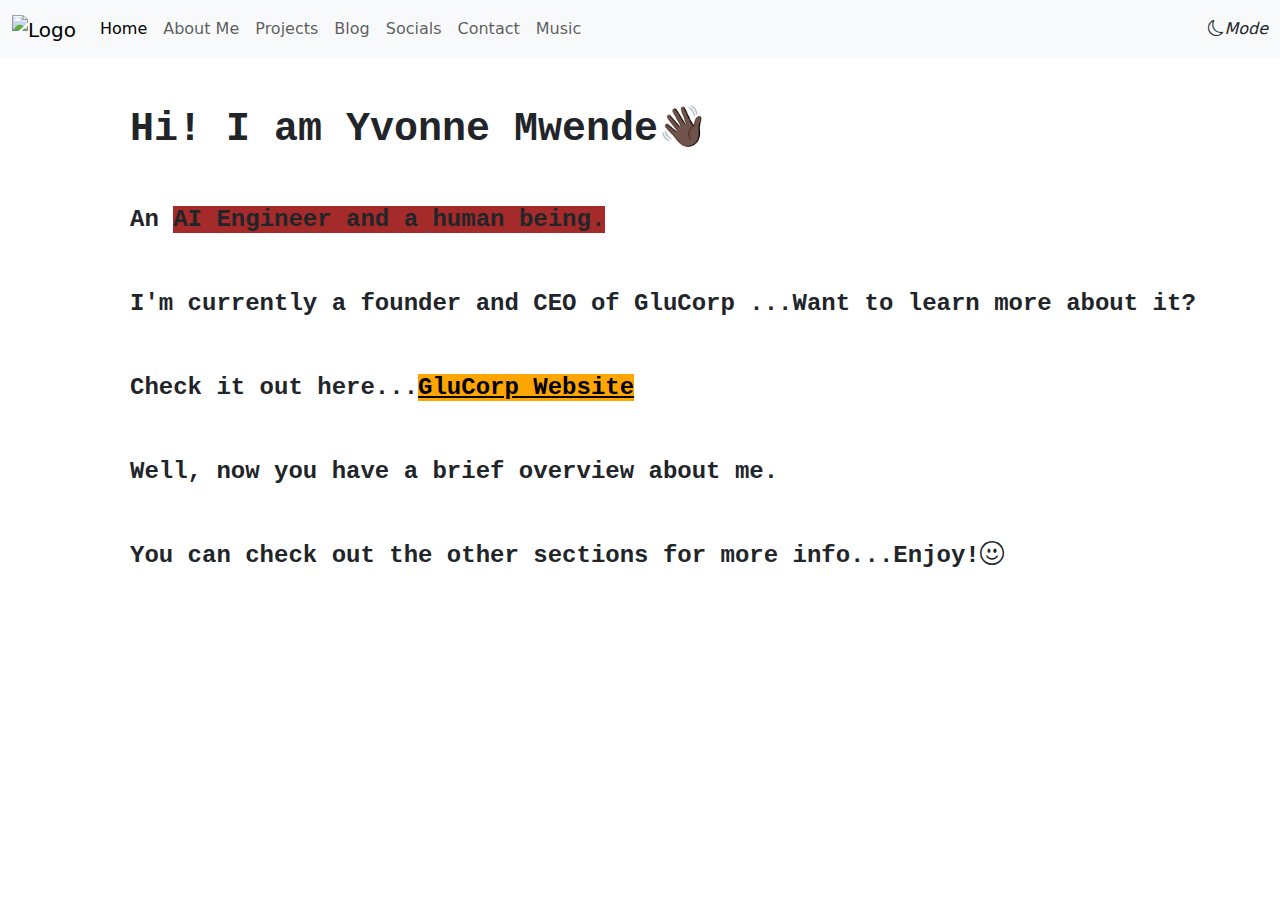
==== pages/index.html @ 9c457e49 "move image to pages" ====
<!DOCTYPE HTML>
<html lang="en" data-bs-theme="light">
    <head>
        <meta charset="utf-8">
        <meta name="viewport" content="width=device-width, initial-scale=1">
        <link href="https://cdn.jsdelivr.net/npm/bootstrap@5.3.3/dist/css/bootstrap.min.css" rel="stylesheet" integrity="sha384-QWTKZyjpPEjISv5WaRU9OFeRpok6YctnYmDr5pNlyT2bRjXh0JMhjY6hW+ALEwIH" crossorigin="anonymous">
        <link rel="stylesheet" href="https://cdn.jsdelivr.net/npm/bootstrap-icons@1.11.1/font/bootstrap-icons.css">
        <title>Home</title> 
    </head>
    <body>
      <style>
        .rough-annotation {
            position: absolute;
            top: 100%;
            left: 0;
            right: 0;
            pointer-events: none;
        }
      </style>
    <!--- navbar -->
    <nav class="navbar navbar-expand-lg bg-body-tertiary">
        <div class="container-fluid">
            <a class="navbar-brand" href="index.html"><img src="PersonalLogo.jpeg" alt="Logo" width="40" height="40"></a>
            <button class="navbar-toggler" type="button" data-bs-toggle="collapse" data-bs-target="#navbarSupportedContent" aria-controls="navbarSupportedContent" aria-expanded="false" aria-label="Toggle navigation">
              <span class="navbar-toggler-icon"></span>
            </button>
          <div class="collapse navbar-collapse" id="navbarSupportedContent">
            <ul class="navbar-nav me-auto mb-2 mb-lg-0">
              <li class="nav-item">
                <a class="nav-link active" aria-current="page" href="index.html">Home</a>
              </li>
              <li class="nav-item">
                <a class="nav-link" href="about.html">About Me</a>
              </li>
              <li class="nav-item">
                <a class="nav-link" href="#" role="button"  aria-expanded="false">
                  Projects
                </a>
              <li class="nav-item">
                <a class="nav-link" href="#" role="button" aria-expanded="true">Blog</a>
              </li>
              <li class="nav-item">
                <a class="nav-link" href="socials.html" role="button" aria-expanded="true">Socials</a>
              </li>
              <li class="nav-item">
                <a class="nav-link" href="contact.html" role="button" aria-expanded="true">Contact</a>
              </li>
              <li class="nav-item">
                <a class="nav-link" href="collections.html" role="button" aria-expanded="true"> Music</a>
              </li>
            </ul>
            <!-- Toggle Button for Light/Dark Mode -->
            <div class="dark-mode-toggle">
              <i id="darkModeIcon" class="bi bi-moon">Mode</i> 
            </div
          </div>
        </div>
      </nav>
      <!--- main content -->
      <div class="container">
        <h1 class="text-start fw-bolder fs-1 font-monospace mt-5 ms-5">Hi! I am Yvonne Mwende👋🏿</h1>
        <p class="text-start fw-semibold fs-4 font-monospace mt-5 ms-5">An <span style="background-color: brown;">AI Engineer and a human being.</span></p>
        <p class="text-start fw-semibold fs-4 font-monospace mt-5 ms-5">
          I'm currently a founder and CEO of 
          <span class="company-name-wrapper" style="position: fixed; display: inline-block;"></span>
            <span id="company-name">
                GluCorp
            </span>
          ...Want to learn more about it?
      </p>
        <p class="text-start fw-semibold fs-4 font-monospace mt-5 ms-5">Check it out here...<a href="https://glucorp.org" style="color: black; background-color: orange;">GluCorp Website</a></p>
        <p class="text-start fw-semibold fs-4 font-monospace mt-5 ms-5">Well, now you have a brief overview about me. 
        <p class="text-start fw-semibold fs-4 font-monospace mt-5 ms-5">You can check out the other sections for more info...Enjoy!<i class="bi bi-emoji-smile"></i></p>
      </div>
    <script src="https://cdn.jsdelivr.net/npm/@popperjs/core@2.11.8/dist/umd/popper.min.js" integrity="sha384-I7E8VVD/ismYTF4hNIPjVp/Zjvgyol6VFvRkX/vR+Vc4jQkC+hVqc2pM8ODewa9r" crossorigin="anonymous"></script>
    <script src="https://cdn.jsdelivr.net/npm/bootstrap@5.3.3/dist/js/bootstrap.min.js" integrity="sha384-0pUGZvbkm6XF6gxjEnlmuGrJXVbNuzT9qBBavbLwCsOGabYfZo0T0to5eqruptLy" crossorigin="anonymous"></script>
    <script src="https://cdn.jsdelivr.net/npm/bootstrap@5.3.3/dist/js/bootstrap.bundle.min.js" integrity="sha384-YvpcrYf0tY3lHB60NNkmXc5s9fDVZLESaAA55NDzOxhy9GkcIdslK1eN7N6jIeHz" crossorigin="anonymous"></script>
    <script src="https://unpkg.com/rough-notation/lib/rough-notation.iife.js"></script>
    <script>
  document.getElementById('darkModeIcon').addEventListener('click', function () {
    this.classList.toggle('bi-moon');
    this.classList.toggle('bi-sun');
    let theme = document.documentElement.getAttribute('data-bs-theme');
    if (theme === 'dark') {
      document.documentElement.removeAttribute('data-bs-theme');
    } else {
      document.documentElement.setAttribute('data-bs-theme', 'dark');
    }
  });
   // Wait for the DOM to be fully loaded
   document.addEventListener('DOMContentLoaded', (event) => {
            // Get the element to annotate
            const element = document.getElementById('company-name');
  // Create the annotation
  const annotation = RoughNotation.annotate(element, { 
                type: 'underline', 
                color: 'pink',
                strokeWidth: 2,
                padding: 2,
                position: 'fixed',
                multiline: true
            });

            // Show the annotation
            annotation.show();
        });
    </script>
  </body>
</html>
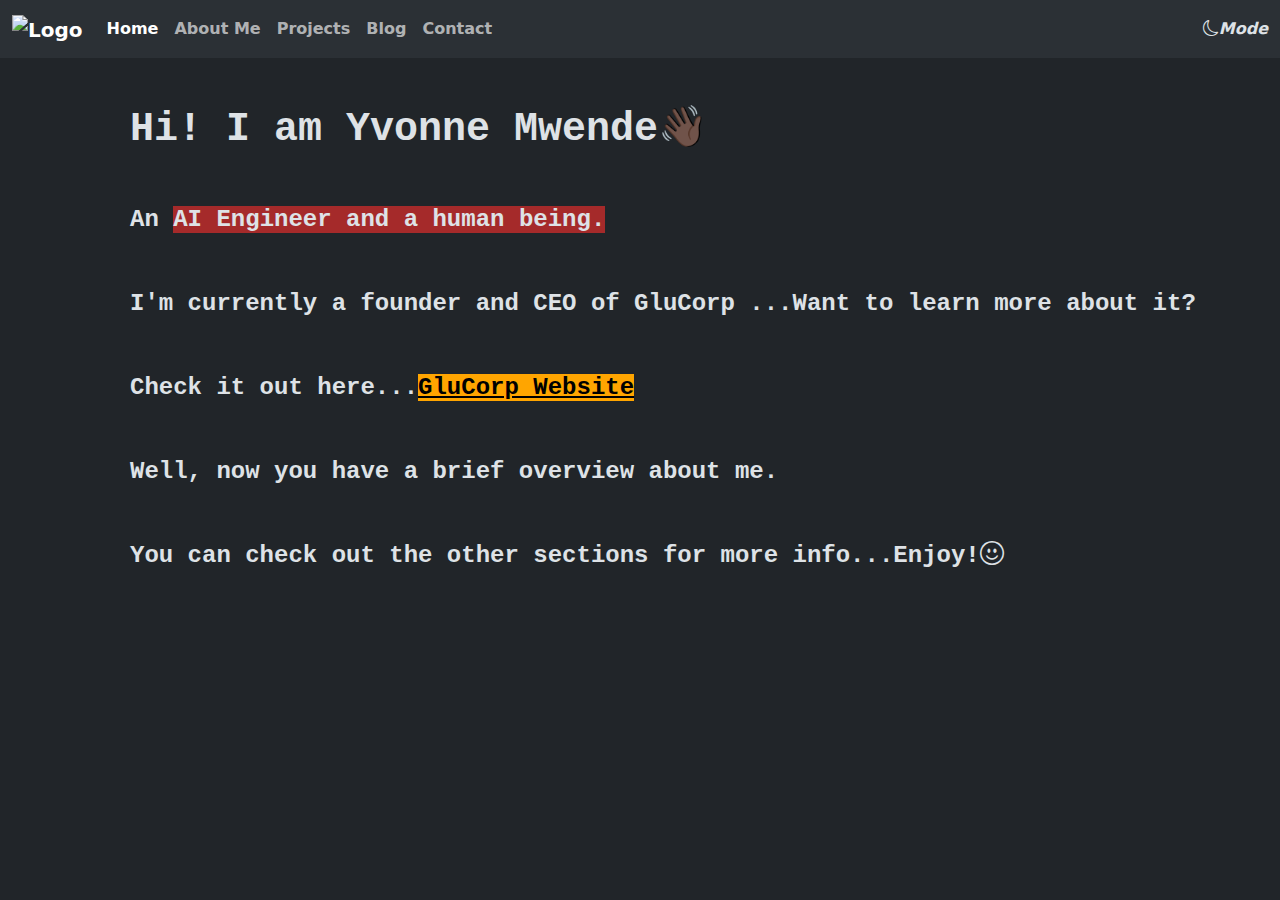
==== commit 4ae86190: "change js bundle version" ====
--- a/pages/index.html
+++ b/pages/index.html
@@ -1,5 +1,5 @@
 <!DOCTYPE HTML>
-<html lang="en" data-bs-theme="light">
+<html lang="en" data-bs-theme="dark">
     <head>
         <meta charset="utf-8">
         <meta name="viewport" content="width=device-width, initial-scale=1">
@@ -19,7 +19,7 @@
       </style>
     <!--- navbar -->
     <nav class="navbar navbar-expand-lg bg-body-tertiary">
-        <div class="container-fluid">
+        <div class="container-fluid fw-bolder">
             <a class="navbar-brand" href="index.html"><img src="PersonalLogo.jpeg" alt="Logo" width="40" height="40"></a>
             <button class="navbar-toggler" type="button" data-bs-toggle="collapse" data-bs-target="#navbarSupportedContent" aria-controls="navbarSupportedContent" aria-expanded="false" aria-label="Toggle navigation">
               <span class="navbar-toggler-icon"></span>
@@ -40,19 +40,13 @@
                 <a class="nav-link" href="#" role="button" aria-expanded="true">Blog</a>
               </li>
               <li class="nav-item">
-                <a class="nav-link" href="socials.html" role="button" aria-expanded="true">Socials</a>
-              </li>
-              <li class="nav-item">
                 <a class="nav-link" href="contact.html" role="button" aria-expanded="true">Contact</a>
-              </li>
-              <li class="nav-item">
-                <a class="nav-link" href="collections.html" role="button" aria-expanded="true"> Music</a>
               </li>
             </ul>
             <!-- Toggle Button for Light/Dark Mode -->
             <div class="dark-mode-toggle">
               <i id="darkModeIcon" class="bi bi-moon">Mode</i> 
-            </div
+            </div>
           </div>
         </div>
       </nav>
@@ -74,19 +68,47 @@
       </div>
     <script src="https://cdn.jsdelivr.net/npm/@popperjs/core@2.11.8/dist/umd/popper.min.js" integrity="sha384-I7E8VVD/ismYTF4hNIPjVp/Zjvgyol6VFvRkX/vR+Vc4jQkC+hVqc2pM8ODewa9r" crossorigin="anonymous"></script>
     <script src="https://cdn.jsdelivr.net/npm/bootstrap@5.3.3/dist/js/bootstrap.min.js" integrity="sha384-0pUGZvbkm6XF6gxjEnlmuGrJXVbNuzT9qBBavbLwCsOGabYfZo0T0to5eqruptLy" crossorigin="anonymous"></script>
-    <script src="https://cdn.jsdelivr.net/npm/bootstrap@5.3.3/dist/js/bootstrap.bundle.min.js" integrity="sha384-YvpcrYf0tY3lHB60NNkmXc5s9fDVZLESaAA55NDzOxhy9GkcIdslK1eN7N6jIeHz" crossorigin="anonymous"></script>
+    <script src="https://cdn.jsdelivr.net/npm/bootstrap@5.3.0/dist/js/bootstrap.bundle.min.js" integrity="sha384-YvpcrYf0tY3lHB60NNkmXc5s9fDVZLESaAA55NDzOxhy9GkcIdslK1eN7N6jIeHz" crossorigin="anonymous"></script>
     <script src="https://unpkg.com/rough-notation/lib/rough-notation.iife.js"></script>
     <script>
   document.getElementById('darkModeIcon').addEventListener('click', function () {
-    this.classList.toggle('bi-moon');
-    this.classList.toggle('bi-sun');
-    let theme = document.documentElement.getAttribute('data-bs-theme');
-    if (theme === 'dark') {
-      document.documentElement.removeAttribute('data-bs-theme');
+  // Toggle the sun and moon icons
+  this.classList.toggle('bi-moon');
+  this.classList.toggle('bi-sun');
+
+  // Get current theme from documentElement
+  let theme = document.documentElement.getAttribute('data-bs-theme');
+
+  // Toggle between light and dark themes
+  if (theme === 'dark') {
+    document.documentElement.setAttribute('data-bs-theme', 'light');
+    localStorage.setItem('theme', 'light'); // Save to localStorage
+  } else {
+    document.documentElement.setAttribute('data-bs-theme', 'dark');
+    localStorage.setItem('theme', 'dark'); // Save to localStorage
+  }
+});
+
+// On page load, check for saved theme in localStorage
+document.addEventListener("DOMContentLoaded", function () {
+  const savedTheme = localStorage.getItem("theme");
+  
+  // If a theme is saved, set it
+  if (savedTheme) {
+    document.documentElement.setAttribute("data-bs-theme", savedTheme);
+    
+    // Update icon based on the saved theme
+    const darkModeIcon = document.getElementById('darkModeIcon');
+    if (savedTheme === "dark") {
+      darkModeIcon.classList.add('bi-sun');
+      darkModeIcon.classList.remove('bi-moon');
     } else {
-      document.documentElement.setAttribute('data-bs-theme', 'dark');
+      darkModeIcon.classList.add('bi-moon');
+      darkModeIcon.classList.remove('bi-sun');
     }
-  });
+  }
+});
+
    // Wait for the DOM to be fully loaded
    document.addEventListener('DOMContentLoaded', (event) => {
             // Get the element to annotate
@@ -97,7 +119,7 @@
                 color: 'pink',
                 strokeWidth: 2,
                 padding: 2,
-                position: 'fixed',
+                position: 'absolute',
                 multiline: true
             });
 
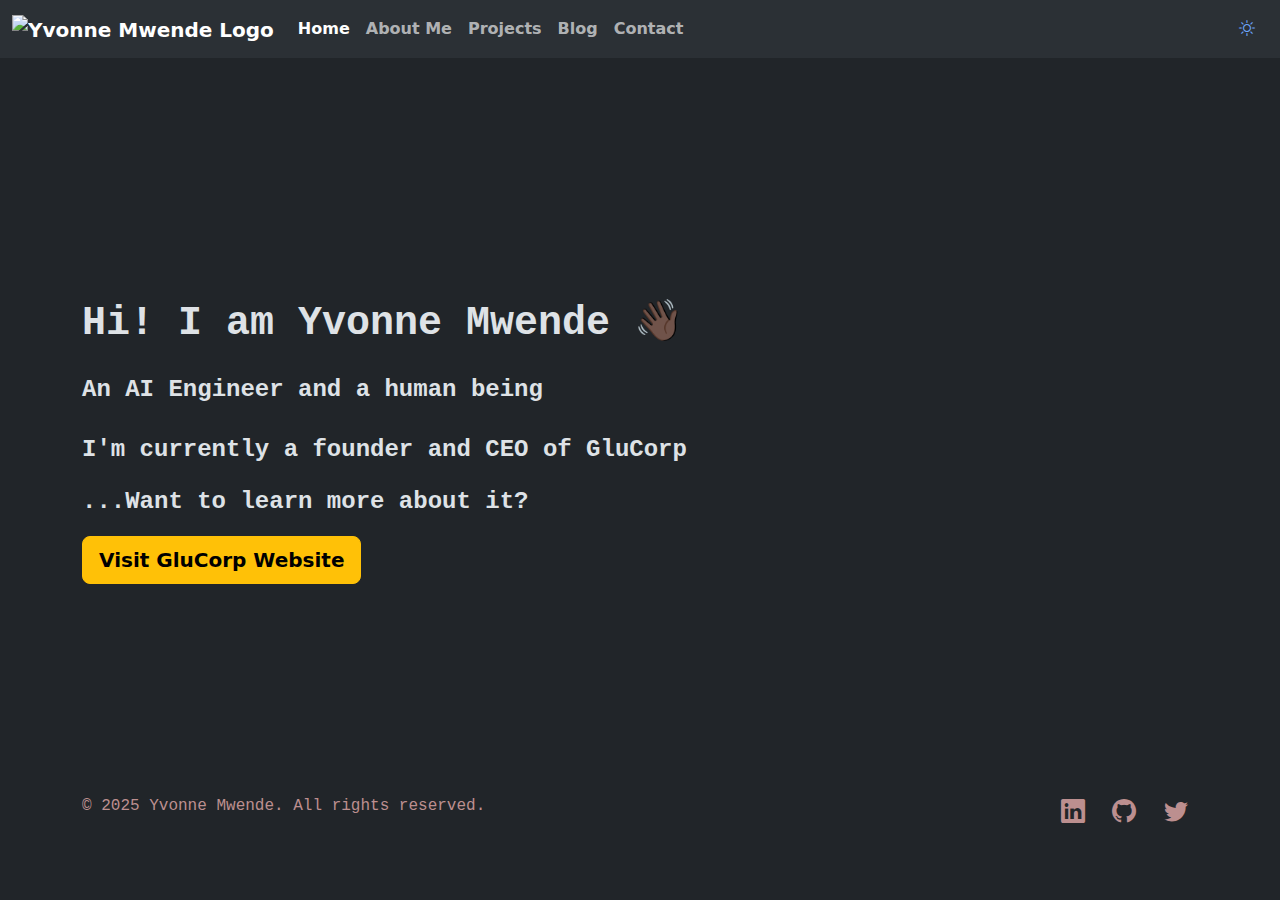
==== commit 6f910ecc: "add footer" ====
--- a/pages/index.html
+++ b/pages/index.html
@@ -3,128 +3,264 @@
     <head>
         <meta charset="utf-8">
         <meta name="viewport" content="width=device-width, initial-scale=1">
-        <link href="https://cdn.jsdelivr.net/npm/bootstrap@5.3.3/dist/css/bootstrap.min.css" rel="stylesheet" integrity="sha384-QWTKZyjpPEjISv5WaRU9OFeRpok6YctnYmDr5pNlyT2bRjXh0JMhjY6hW+ALEwIH" crossorigin="anonymous">
+        <meta name="description" content="Yvonne Mwende - AI Engineer and CEO of GluCorp. Personal portfolio showcasing expertise in artificial intelligence and technology leadership.">
+        <meta name="keywords" content="AI Engineer, GluCorp, Technology, Artificial Intelligence, Portfolio">
+        <meta name="author" content="Yvonne Mwende">
+        
+        <!-- Open Graph Meta Tags -->
+        <meta property="og:title" content="Yvonne Mwende - AI Engineer">
+        <meta property="og:description" content="AI Engineer and CEO of GluCorp. Personal portfolio showcasing expertise in artificial intelligence and technology leadership.">
+        <meta property="og:image" content="PersonalLogo.jpeg">
+        <meta property="og:url" content="https://yourwebsite.com">
+        
+        <!-- Favicon -->
+        <link rel="icon" type="image/x-icon" href="favicon.ico">
+        
+        <!-- Bootstrap CSS -->
+        <link href="https://cdn.jsdelivr.net/npm/bootstrap@5.3.3/dist/css/bootstrap.min.css" rel="stylesheet">
         <link rel="stylesheet" href="https://cdn.jsdelivr.net/npm/bootstrap-icons@1.11.1/font/bootstrap-icons.css">
-        <title>Home</title> 
+        
+        <!-- Custom CSS -->
+        <style>
+            :root {
+                --transition-speed: 0.3s;
+            }
+            
+            body {
+                transition: background-color var(--transition-speed) ease;
+            }
+            
+            .nav-link {
+                position: relative;
+                transition: color var(--transition-speed) ease;
+            }
+            
+            .nav-link::after {
+                content: '';
+                position: absolute;
+                width: 0;
+                height: 2px;
+                bottom: 0;
+                left: 0;
+                background-color: currentColor;
+                transition: width var(--transition-speed) ease;
+            }
+            
+            .nav-link:hover::after {
+                width: 100%;
+            }
+            
+            .hero-section {
+                min-height: 80vh;
+                display: flex;
+                align-items: center;
+                position: relative;
+                overflow: hidden;
+            }
+            
+            .hero-content {
+                position: relative;
+                z-index: 1;
+            }
+            
+            .scroll-to-top {
+                position: fixed;
+                bottom: 20px;
+                right: 20px;
+                display: none;
+                z-index: 1000;
+                transition: opacity var(--transition-speed) ease;
+            }
+            
+            .scroll-to-top.visible {
+                display: block;
+            }
+            
+            .rough-annotation {
+                position: relative;
+                display: inline-block;
+            }
+            
+            .footer {
+                background-color: var(--bs-body-bg);
+                padding: 0.5rem 0;
+                margin-top: 0.5rem;
+            }
+            
+            .social-links a {
+                color: var(--bs-body-color);
+                margin: 0 10px;
+                font-size: 1.5rem;
+                transition: color var(--transition-speed) ease;
+            }
+            
+            .social-links a:hover {
+                color: var(--bs-primary);
+            }
+        </style>
+        <title>Yvonne Mwende - AI Engineer</title>
     </head>
     <body>
       <style>
         .rough-annotation {
-            position: absolute;
-            top: 100%;
-            left: 0;
-            right: 0;
-            pointer-events: none;
+            position: relative;
+            display: inline-block;
         }
       </style>
     <!--- navbar -->
     <nav class="navbar navbar-expand-lg bg-body-tertiary">
         <div class="container-fluid fw-bolder">
-            <a class="navbar-brand" href="index.html"><img src="PersonalLogo.jpeg" alt="Logo" width="40" height="40"></a>
-            <button class="navbar-toggler" type="button" data-bs-toggle="collapse" data-bs-target="#navbarSupportedContent" aria-controls="navbarSupportedContent" aria-expanded="false" aria-label="Toggle navigation">
-              <span class="navbar-toggler-icon"></span>
+            <a class="navbar-brand" href="index.html" aria-label="Home">
+                <img src="PersonalLogo.jpeg" alt="Yvonne Mwende Logo" width="40" height="40">
+            </a>
+            <button class="navbar-toggler" type="button" data-bs-toggle="collapse" data-bs-target="#navbarSupportedContent" 
+                    aria-controls="navbarSupportedContent" aria-expanded="false" aria-label="Toggle navigation">
+                <span class="navbar-toggler-icon"></span>
             </button>
-          <div class="collapse navbar-collapse" id="navbarSupportedContent">
-            <ul class="navbar-nav me-auto mb-2 mb-lg-0">
-              <li class="nav-item">
-                <a class="nav-link active" aria-current="page" href="index.html">Home</a>
-              </li>
-              <li class="nav-item">
-                <a class="nav-link" href="about.html">About Me</a>
-              </li>
-              <li class="nav-item">
-                <a class="nav-link" href="#" role="button"  aria-expanded="false">
-                  Projects
-                </a>
-              <li class="nav-item">
-                <a class="nav-link" href="#" role="button" aria-expanded="true">Blog</a>
-              </li>
-              <li class="nav-item">
-                <a class="nav-link" href="contact.html" role="button" aria-expanded="true">Contact</a>
-              </li>
-            </ul>
-            <!-- Toggle Button for Light/Dark Mode -->
-            <div class="dark-mode-toggle">
-              <i id="darkModeIcon" class="bi bi-moon">Mode</i> 
+            <div class="collapse navbar-collapse" id="navbarSupportedContent">
+                <ul class="navbar-nav me-auto mb-2 mb-lg-0">
+                    <li class="nav-item">
+                        <a class="nav-link active" aria-current="page" href="index.html">Home</a>
+                    </li>
+                    <li class="nav-item">
+                        <a class="nav-link" href="about.html">About Me</a>
+                    </li>
+                    <li class="nav-item">
+                        <a class="nav-link" href="projects.html">Projects</a>
+                    </li>
+                    <li class="nav-item">
+                        <a class="nav-link" href="blog.html">Blog</a>
+                    </li>
+                    <li class="nav-item">
+                        <a class="nav-link" href="contact.html">Contact</a>
+                    </li>
+                </ul>
+                <div class="dark-mode-toggle">
+                    <button id="darkModeIcon" class="btn btn-link" aria-label="Toggle dark mode">
+                        <i class="bi bi-moon"></i>
+                    </button>
+                </div>
             </div>
-          </div>
         </div>
-      </nav>
-      <!--- main content -->
-      <div class="container">
-        <h1 class="text-start fw-bolder fs-1 font-monospace mt-5 ms-5">Hi! I am Yvonne Mwende👋🏿</h1>
-        <p class="text-start fw-semibold fs-4 font-monospace mt-5 ms-5">An <span style="background-color: brown;">AI Engineer and a human being.</span></p>
-        <p class="text-start fw-semibold fs-4 font-monospace mt-5 ms-5">
-          I'm currently a founder and CEO of 
-          <span class="company-name-wrapper" style="position: fixed; display: inline-block;"></span>
-            <span id="company-name">
-                GluCorp
-            </span>
-          ...Want to learn more about it?
-      </p>
-        <p class="text-start fw-semibold fs-4 font-monospace mt-5 ms-5">Check it out here...<a href="https://glucorp.org" style="color: black; background-color: orange;">GluCorp Website</a></p>
-        <p class="text-start fw-semibold fs-4 font-monospace mt-5 ms-5">Well, now you have a brief overview about me. 
-        <p class="text-start fw-semibold fs-4 font-monospace mt-5 ms-5">You can check out the other sections for more info...Enjoy!<i class="bi bi-emoji-smile"></i></p>
-      </div>
-    <script src="https://cdn.jsdelivr.net/npm/@popperjs/core@2.11.8/dist/umd/popper.min.js" integrity="sha384-I7E8VVD/ismYTF4hNIPjVp/Zjvgyol6VFvRkX/vR+Vc4jQkC+hVqc2pM8ODewa9r" crossorigin="anonymous"></script>
-    <script src="https://cdn.jsdelivr.net/npm/bootstrap@5.3.3/dist/js/bootstrap.min.js" integrity="sha384-0pUGZvbkm6XF6gxjEnlmuGrJXVbNuzT9qBBavbLwCsOGabYfZo0T0to5eqruptLy" crossorigin="anonymous"></script>
-    <script src="https://cdn.jsdelivr.net/npm/bootstrap@5.3.0/dist/js/bootstrap.bundle.min.js" integrity="sha384-YvpcrYf0tY3lHB60NNkmXc5s9fDVZLESaAA55NDzOxhy9GkcIdslK1eN7N6jIeHz" crossorigin="anonymous"></script>
+    </nav>
+
+    <!-- Hero Section -->
+    <section class="hero-section">
+        <div class="container">
+            <div class="hero-content">
+                <h1 class="text-start fw-bolder fs-1 font-monospace mt-5">Hi! I am Yvonne Mwende 👋🏿</h1>
+                <p class="text-start fw-semibold fs-4 font-monospace mt-4">
+                    An <span class="highlight-text">AI Engineer and a human being</span>
+                </p>
+                <p class="text-start fw-semibold fs-4 font-monospace mt-4">
+                    I'm currently a founder and CEO of 
+                    <span class="company-name-wrapper">
+                        <span id="company-name" class="rough-annotation">GluCorp</span>
+                    </span>
+                </p>
+                <p class="text-start fw-semibold fs-4 font-monospace mt-2">
+                    ...Want to learn more about it?
+                </p>
+                <div class="modal-title fs-4">
+                    <a href="https://glucorp.org" class="btn btn-warning btn-lg" target="_blank" rel="noopener noreferrer">
+                        <span class="fw-semibold">Visit GluCorp Website</span>
+                    </a>
+                </div>
+            </div>
+        </div>
+    </section>
+
+    <!-- Footer -->
+    <footer class="footer">
+        <div class="container">
+            <div class="row">
+                <div class="col-md-6 text-center text-md-start">
+                    <p class="font-monospace" style="color: rosybrown;">&copy; 2025 Yvonne Mwende. All rights reserved.</p>
+                </div>
+                <div class="col-md-6 text-center text-md-end">
+                    <div class="social-links">
+                        <a href="https://www.linkedin.com/in/yvonnembuvi/" target="_blank" rel="noopener noreferrer" aria-label="LinkedIn" class="text-decoration-none">
+                            <i class="bi bi-linkedin" style="color: rosybrown;"></i>
+                        </a>
+                        <a href="https://github.com/MbuviM" target="_blank" rel="noopener noreferrer" aria-label="GitHub" class="text-decoration-none">
+                            <i class="bi bi-github" style="color: rosybrown;"></i>
+                        </a>
+                        <a href="https://x.com/thenext_g33k" target="_blank" rel="noopener noreferrer" aria-label="Twitter" class="text-decoration-none">
+                            <i class="bi bi-twitter" style="color: rosybrown;"></i>
+                        </a>
+                    </div>
+                </div>
+            </div>
+        </div>
+    </footer>
+
+    <!-- Scroll to Top Button -->
+    <button class="scroll-to-top btn btn-primary rounded-circle" aria-label="Scroll to top">
+        <i class="bi bi-arrow-up"></i>
+    </button>
+
+    <!-- Scripts -->
+    <script src="https://cdn.jsdelivr.net/npm/@popperjs/core@2.11.8/dist/umd/popper.min.js"></script>
+    <script src="https://cdn.jsdelivr.net/npm/bootstrap@5.3.3/dist/js/bootstrap.min.js"></script>
     <script src="https://unpkg.com/rough-notation/lib/rough-notation.iife.js"></script>
     <script>
-  document.getElementById('darkModeIcon').addEventListener('click', function () {
-  // Toggle the sun and moon icons
-  this.classList.toggle('bi-moon');
-  this.classList.toggle('bi-sun');
-
-  // Get current theme from documentElement
-  let theme = document.documentElement.getAttribute('data-bs-theme');
-
-  // Toggle between light and dark themes
-  if (theme === 'dark') {
-    document.documentElement.setAttribute('data-bs-theme', 'light');
-    localStorage.setItem('theme', 'light'); // Save to localStorage
-  } else {
-    document.documentElement.setAttribute('data-bs-theme', 'dark');
-    localStorage.setItem('theme', 'dark'); // Save to localStorage
-  }
-});
-
-// On page load, check for saved theme in localStorage
-document.addEventListener("DOMContentLoaded", function () {
-  const savedTheme = localStorage.getItem("theme");
-  
-  // If a theme is saved, set it
-  if (savedTheme) {
-    document.documentElement.setAttribute("data-bs-theme", savedTheme);
-    
-    // Update icon based on the saved theme
-    const darkModeIcon = document.getElementById('darkModeIcon');
-    if (savedTheme === "dark") {
-      darkModeIcon.classList.add('bi-sun');
-      darkModeIcon.classList.remove('bi-moon');
-    } else {
-      darkModeIcon.classList.add('bi-moon');
-      darkModeIcon.classList.remove('bi-sun');
-    }
-  }
-});
-
-   // Wait for the DOM to be fully loaded
-   document.addEventListener('DOMContentLoaded', (event) => {
-            // Get the element to annotate
+        // Dark Mode Toggle
+        document.getElementById('darkModeIcon').addEventListener('click', function () {
+            const icon = this.querySelector('i');
+            icon.classList.toggle('bi-moon');
+            icon.classList.toggle('bi-sun');
+
+            let theme = document.documentElement.getAttribute('data-bs-theme');
+            const newTheme = theme === 'dark' ? 'light' : 'dark';
+            
+            document.documentElement.setAttribute('data-bs-theme', newTheme);
+            localStorage.setItem('theme', newTheme);
+        });
+
+        // Theme Initialization
+        document.addEventListener("DOMContentLoaded", function () {
+            const savedTheme = localStorage.getItem("theme") || 'dark';
+            document.documentElement.setAttribute("data-bs-theme", savedTheme);
+            
+            const darkModeIcon = document.querySelector('#darkModeIcon i');
+            if (savedTheme === "dark") {
+                darkModeIcon.classList.add('bi-sun');
+                darkModeIcon.classList.remove('bi-moon');
+            } else {
+                darkModeIcon.classList.add('bi-moon');
+                darkModeIcon.classList.remove('bi-sun');
+            }
+        });
+
+        // Rough Notation
+        document.addEventListener('DOMContentLoaded', (event) => {
             const element = document.getElementById('company-name');
-  // Create the annotation
-  const annotation = RoughNotation.annotate(element, { 
+            const annotation = RoughNotation.annotate(element, { 
                 type: 'underline', 
                 color: 'pink',
                 strokeWidth: 2,
                 padding: 2,
-                position: 'absolute',
                 multiline: true
             });
-
-            // Show the annotation
             annotation.show();
+        });
+
+        // Scroll to Top Button
+        const scrollToTopButton = document.querySelector('.scroll-to-top');
+        
+        window.addEventListener('scroll', () => {
+            if (window.pageYOffset > 300) {
+                scrollToTopButton.classList.add('visible');
+            } else {
+                scrollToTopButton.classList.remove('visible');
+            }
+        });
+
+        scrollToTopButton.addEventListener('click', () => {
+            window.scrollTo({
+                top: 0,
+                behavior: 'smooth'
+            });
         });
     </script>
   </body>
